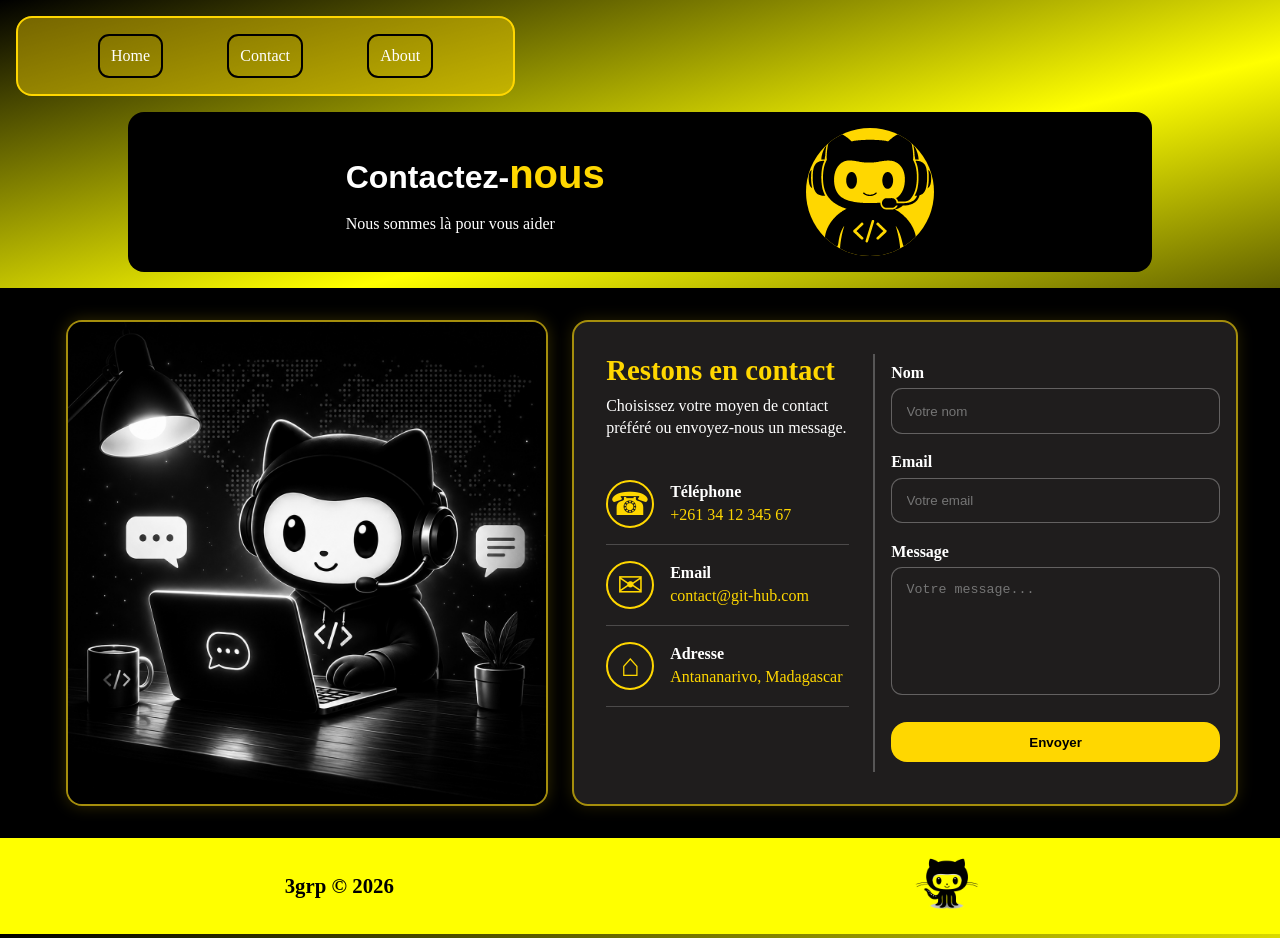
==== pages/contact.html @ 5884a541 "Ajout section contact" ====
<!DOCTYPE html>
<html lang="en">

<head>
    <meta charset="UTF-8">
    <meta name="viewport" content="width=device-width, initial-scale=1.0">
    <link rel="stylesheet" href="../assets/css/style.css">
    <title>Contact</title>
</head>

<body>

    <header class="header">
        <div class="navigation">
            <div class="nav">
                <ul>
                    <li>
                        <a href="index.html" tabindex="0">Home</a>
                    </li>
                    <li>
                        <a href="contact.html" tabindex="0">Contact</a>
                    </li>
                    <li>
                        <a href="about.html" tabindex="0">About</a>
                    </li>
                </ul>
            </div>

           
        </div>
        <div class="titre contact-titre">
            <div>
                <h1>Contactez-<span>nous</span></h1>
                <li>
                <p class="p-white">Nous sommes là pour vous aider</p>
                </li>
            </div>

            <div class="images">
                <img src="../assets/images/github-support.svg" alt="">
            </div>
        </div>
    </header>

    <main class="contact">
        <section class="contact-box">
            <div class="contact-image">
                <img src="../assets/images/pc3.png" alt="">
            </div>

            <div class="contact-card">
                <div class="contact-info">
                    <h2>Restons en contact</h2>
                    <p>Choisissez votre moyen de contact préféré ou envoyez-nous un message.</p>

                    <div class="info-ligne">
                        <div class="info-icon">☎</div>
                        <div>
                            <h3>Téléphone</h3>
                            <span>+261 34 12 345 67</span>
                        </div>
                    </div>

                    <div class="info-ligne">
                        <div class="info-icon">✉</div>
                        <div>
                            <h3>Email</h3>
                            <span>contact@git-hub.com</span>
                        </div>
                    </div>

                    <div class="info-ligne">
                        <div class="info-icon">⌂</div>
                        <div>
                            <h3>Adresse</h3>
                            <span>Antananarivo, Madagascar</span>
                        </div>
                    </div>
                </div>

                <form class="contact-form">
                    <label for="nom">Nom</label>
                    <input type="text" id="nom" placeholder="Votre nom">

                    <label for="email">Email</label>
                    <input type="email" id="email" placeholder="Votre email">

                    <label for="message">Message</label>
                    <textarea id="message" placeholder="Votre message..."></textarea>

                    <button type="submit">Envoyer</button>
                </form>
            </div>
        </section>
    </main>

    <footer class="footer">
        <div class="foot">
            <h4>3grp &copy; 2026</h4>
        </div>
        <div class="img">
            <img src="../assets/images/giyhub2.png" alt="">
        </div>
    </footer>
</body>

</html>
---- assets/css/style.css ----
* {
  margin: 0;
  padding: 0;
  box-sizing: border-box;
}

body {
  padding-top: 5rem;
  background-image: linear-gradient(166deg, black, yellow, rgb(0, 0, 0), yellow 90%);
}

ul {
  list-style: none;
}

a {
  text-decoration: none;
}

.header {
  width: 100%;
  height: auto;
  padding: 1rem 0 1rem 0;
}
.header .navigation {
  width: 100%;
  height: auto;
  padding: 1rem;
  position: fixed;
  z-index: 10000;
  top: 0;
  left: 0;
}
.header .navigation .nav {
  width: 40%;
  height: auto;
  padding: 1rem;
  border-radius: 1rem;
  border: 2px solid gold;
  background-color: rgba(255, 217, 0, 0.432);
}
.header .navigation .nav ul {
  display: flex;
  align-items: center;
  justify-content: space-evenly;
}
.header .navigation .nav ul li a {
  display: block;
  border: 2px solid black;
  border-radius: 0.7rem;
  display: flex;
  align-items: center;
  justify-content: center;
  padding: 0.7rem;
  color: white;
}
.header .navigation .nav ul li a:focus {
  border: 2px solid gold;
  outline: none;
  box-shadow: 0 0 7px gold;
}
.header .titre {
  width: 80%;
  padding: 1rem;
  background-color: black;
  display: flex;
  align-items: center;
  justify-content: space-evenly;
  margin: 1rem auto auto auto;
  border-radius: 1rem;
}
.header .titre h1 {
  font-size: 2rem;
  color: white;
  font-family: "Segoe UI", Tahoma, Geneva, Verdana, sans-serif;
}
.header .titre h1 span {
  color: gold;
  font-size: 2.5rem;
}
.header .titre .images {
  width: 8rem;
  height: 8rem;
  border-radius: 50%;
  background-color: gold;
}
.header .titre .images img {
  width: 100%;
  height: 100%;
  border-radius: 50%;
  object-fit: cover;
}

.acceuil {
  width: 100%;
  height: auto;
  padding: 1rem;
  background-color: black;
}
.acceuil-home {
  width: 90%;
  margin: auto;
  background-color: black;
  height: auto;
  display: flex;
  align-items: center;
  justify-content: center;
  gap: 1rem;
}
.acceuil-home .pcDesc {
  width: 50%;
  height: 20rem;
  padding: 1rem 1rem 1rem 5rem;
  background-color: rgb(31, 29, 29);
  border-bottom-left-radius: 1rem;
  border-top-left-radius: 1rem;
}
.acceuil-home .pcDesc h2 {
  color: white;
  margin: 0 0 1rem 0;
}
.acceuil-home .pcDesc h2 span {
  color: gold;
  font-size: 1.7rem;
}
.acceuil-home .pcDesc h4 {
  font-size: 1.3rem;
  color: white;
}
.acceuil-home .pcDesc button {
  margin: 2rem 0 0 0;
  width: 9rem;
  color: rgb(0, 0, 0);
  background-color: gold;
  height: 2.5rem;
  border-radius: 1rem;
  border: 2px solid rgba(0, 255, 255, 0);
}
.acceuil-home .pcDesc button:focus {
  border: 2px solid yellow;
  box-shadow: 0 0 7px white;
}
.acceuil-home .pcImg {
  width: 50%;
  height: 15rem;
  background-color: black;
}
.acceuil-home .pcImg img {
  object-fit: cover;
  width: 100%;
  height: 100%;
}

.footer {
  height: 6rem;
  background-color: yellow;
  padding: 2rem;
  display: flex;
  align-items: center;
  justify-content: space-around;
}
.footer .img {
  width: 6rem;
  height: 6rem;
}
.footer .img img {
  object-fit: cover;
  width: 100%;
  height: 100%;
}
.footer .foot h4 {
  font-size: 1.3rem;
}

.contact-header .contact-titre {
  justify-content: space-around;
  box-shadow: 0 0 1rem rgba(255, 217, 0, 0.35);
}
.contact-header .contact-titre p {
  margin-top: 0.5rem;
  color: white;
  font-size: 1.2rem;
  font-family: "Segoe UI", Tahoma, Geneva, Verdana, sans-serif;
}

.p-white {
  color: white;
}

.contact {
  width: 100%;
  height: auto;
  padding: 2rem 1rem;
  background-color: black;
}
.contact-box {
  width: 92%;
  margin: auto;
  display: grid;
  grid-template-columns: 42% 58%;
  gap: 1.5rem;
  align-items: stretch;
}
.contact-image {
  min-height: 28rem;
  border: 2px solid rgba(255, 217, 0, 0.6);
  border-radius: 1rem;
  background-color: rgb(31, 29, 29);
  overflow: hidden;
  box-shadow: 0 0 1rem rgba(255, 217, 0, 0.2);
}
.contact-image img {
  width: 100%;
  height: 100%;
  object-fit: cover;
  filter: grayscale(100%);
}
.contact-card {
  min-height: 28rem;
  padding: 2rem;
  border: 2px solid rgba(255, 217, 0, 0.6);
  border-radius: 1rem;
  background-color: rgb(31, 29, 29);
  display: grid;
  grid-template-columns: 45% 55%;
  gap: 1rem;
  color: white;
  box-shadow: 0 0 1rem rgba(255, 217, 0, 0.15);
}
.contact-info {
  border-right: 2px solid rgba(255, 255, 255, 0.25);
  padding-right: 1.5rem;
}
.contact-info h2 {
  color: gold;
  font-size: 1.8rem;
  margin-bottom: 0.5rem;
}
.contact-info p {
  font-size: 1rem;
  line-height: 1.4;
  margin-bottom: 1.5rem;
}
.contact .info-ligne {
  display: flex;
  align-items: center;
  gap: 1rem;
  padding: 1rem 0;
  border-bottom: 0.1rem solid rgba(255, 255, 255, 0.2);
}
.contact .info-ligne h3 {
  font-size: 1rem;
  margin-bottom: 0.3rem;
}
.contact .info-ligne span {
  color: gold;
  font-size: 1rem;
}
.contact .info-icon {
  width: 3rem;
  height: 3rem;
  min-width: 3rem;
  border: 2px solid gold;
  border-radius: 50%;
  color: gold;
  display: flex;
  align-items: center;
  justify-content: center;
  font-size: 2rem;
}
.contact-form {
  display: flex;
  flex-direction: column;
  justify-content: center;
}
.contact-form label {
  margin-bottom: 0.4rem;
  color: white;
  font-size: 1rem;
  font-weight: bold;
}
.contact-form input,
.contact-form textarea {
  width: 100%;
  margin-bottom: 1.2rem;
  padding: 0.9rem;
  border: 0.1rem solid rgba(255, 255, 255, 0.3);
  border-radius: 0.7rem;
  background-color: rgb(31, 29, 29);
  color: white;
  outline: none;
}
.contact-form input:focus,
.contact-form textarea:focus {
  border-color: gold;
  box-shadow: 0 0 0.5rem rgba(255, 217, 0, 0.5);
}
.contact-form textarea {
  height: 8rem;
  resize: none;
}
.contact-form button {
  margin: 2rem 0 0 0;
  width: 9rem;
  color: rgb(0, 0, 0);
  background-color: gold;
  height: 2.5rem;
  border-radius: 1rem;
  border: 2px solid rgba(0, 255, 255, 0);
}
.contact-form button:focus {
  border: 2px solid yellow;
  box-shadow: 0 0 7px white;
}
.contact-form button {
  width: 100%;
  margin-top: 0.5rem;
  font-weight: bold;
  cursor: pointer;
}

/*# sourceMappingURL=style.css.map */
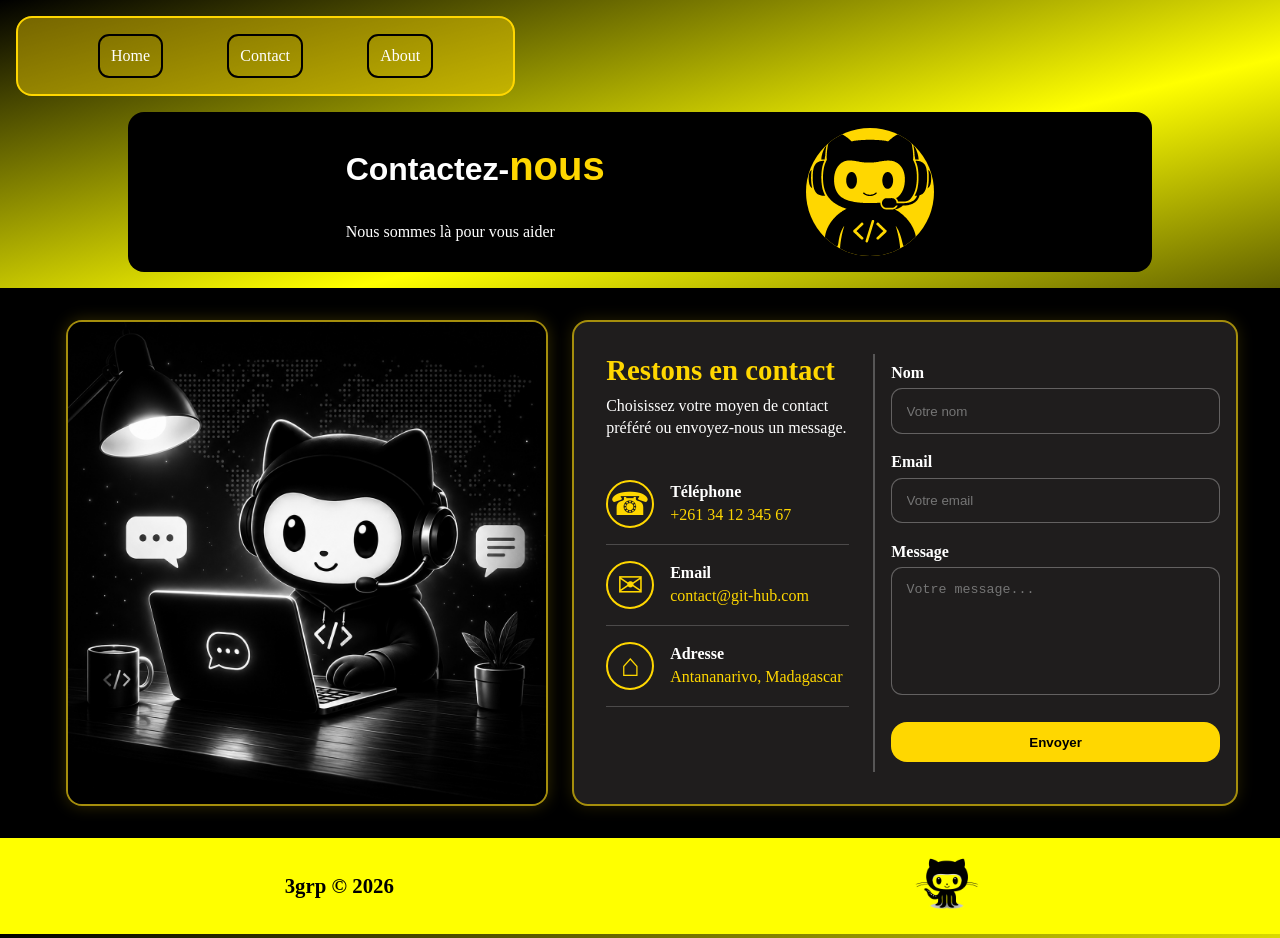
==== commit f9d0d6e1: "." ====
--- a/pages/contact.html
+++ b/pages/contact.html
@@ -102,6 +102,6 @@
             <img src="../assets/images/giyhub2.png" alt="">
         </div>
     </footer>
-</body>
+</body> 
 
 </html>
--- a/assets/css/style.css
+++ b/assets/css/style.css
@@ -187,6 +187,14 @@
   color: white;
 }
 
+.contact-titre h1 {
+  margin-bottom: 1rem;
+}
+
+.contact-titre p {
+  margin-top: 0;
+}
+
 .contact {
   width: 100%;
   height: auto;
@@ -319,4 +327,25 @@
   cursor: pointer;
 }
 
+.footer {
+  height: 6rem;
+  background-color: yellow;
+  padding: 2rem;
+  display: flex;
+  align-items: center;
+  justify-content: space-around;
+}
+.footer .img {
+  width: 6rem;
+  height: 6rem;
+}
+.footer .img img {
+  object-fit: cover;
+  width: 100%;
+  height: 100%;
+}
+.footer .foot h4 {
+  font-size: 1.3rem;
+}
+
 /*# sourceMappingURL=style.css.map */
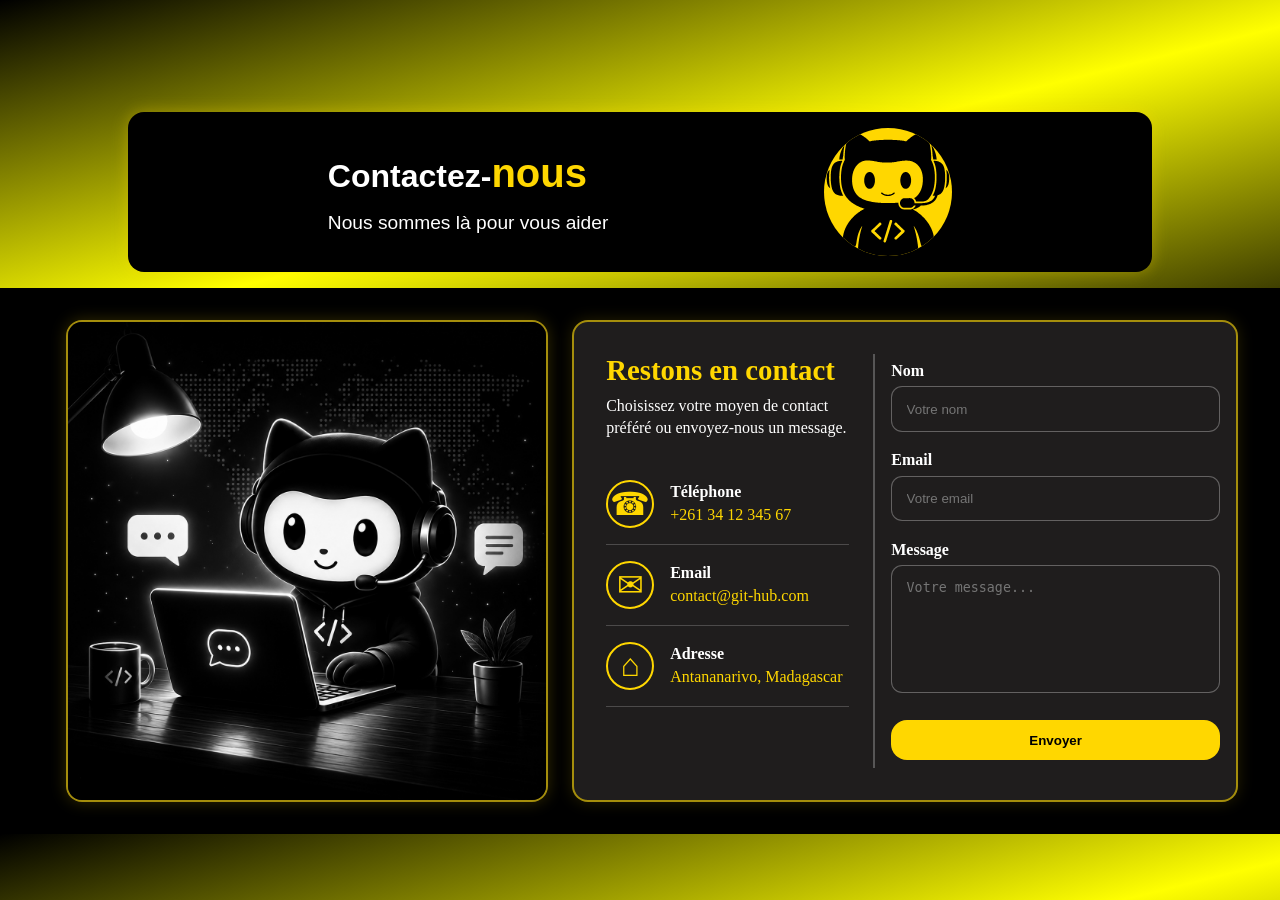
==== commit e4519883: "Derniere modification Henintsoa" ====
--- a/pages/contact.html
+++ b/pages/contact.html
@@ -11,29 +11,11 @@
 <body>
 
     <header class="header">
-        <div class="navigation">
-            <div class="nav">
-                <ul>
-                    <li>
-                        <a href="index.html" tabindex="0">Home</a>
-                    </li>
-                    <li>
-                        <a href="contact.html" tabindex="0">Contact</a>
-                    </li>
-                    <li>
-                        <a href="about.html" tabindex="0">About</a>
-                    </li>
-                </ul>
-            </div>
 
-           
-        </div>
         <div class="titre contact-titre">
             <div>
                 <h1>Contactez-<span>nous</span></h1>
-                <li>
                 <p class="p-white">Nous sommes là pour vous aider</p>
-                </li>
             </div>
 
             <div class="images">
@@ -44,11 +26,13 @@
 
     <main class="contact">
         <section class="contact-box">
+
             <div class="contact-image">
                 <img src="../assets/images/pc3.png" alt="">
             </div>
 
             <div class="contact-card">
+
                 <div class="contact-info">
                     <h2>Restons en contact</h2>
                     <p>Choisissez votre moyen de contact préféré ou envoyez-nous un message.</p>
@@ -90,18 +74,12 @@
 
                     <button type="submit">Envoyer</button>
                 </form>
+
             </div>
         </section>
     </main>
 
-    <footer class="footer">
-        <div class="foot">
-            <h4>3grp &copy; 2026</h4>
-        </div>
-        <div class="img">
-            <img src="../assets/images/giyhub2.png" alt="">
-        </div>
-    </footer>
-</body> 
 
-</html>
+</body>
+
+</html>
--- a/assets/css/style.css
+++ b/assets/css/style.css
@@ -172,27 +172,43 @@
   font-size: 1.3rem;
 }
 
-.contact-header .contact-titre {
+.contact-titre {
+  display: flex;
+  align-items: center;
   justify-content: space-around;
+  gap: 2rem;
   box-shadow: 0 0 1rem rgba(255, 217, 0, 0.35);
 }
-.contact-header .contact-titre p {
-  margin-top: 0.5rem;
+.contact-titre div:first-child {
+  display: flex;
+  flex-direction: column;
+  gap: 1rem;
+}
+.contact-titre h1 {
+  margin: 0;
+}
+.contact-titre p {
+  margin: 0;
   color: white;
   font-size: 1.2rem;
   font-family: "Segoe UI", Tahoma, Geneva, Verdana, sans-serif;
 }
+.contact-titre .images {
+  display: flex;
+  align-items: center;
+  justify-content: center;
+  background-color: transparent;
+}
+.contact-titre .images img {
+  width: 8rem;
+  height: 8rem;
+  object-fit: contain;
+  display: block;
+  border-radius: 0;
+}
 
 .p-white {
   color: white;
-}
-
-.contact-titre h1 {
-  margin-bottom: 1rem;
-}
-
-.contact-titre p {
-  margin-top: 0;
 }
 
 .contact {
@@ -222,6 +238,7 @@
   height: 100%;
   object-fit: cover;
   filter: grayscale(100%);
+  display: block;
 }
 .contact-card {
   min-height: 28rem;
@@ -327,25 +344,4 @@
   cursor: pointer;
 }
 
-.footer {
-  height: 6rem;
-  background-color: yellow;
-  padding: 2rem;
-  display: flex;
-  align-items: center;
-  justify-content: space-around;
-}
-.footer .img {
-  width: 6rem;
-  height: 6rem;
-}
-.footer .img img {
-  object-fit: cover;
-  width: 100%;
-  height: 100%;
-}
-.footer .foot h4 {
-  font-size: 1.3rem;
-}
-
 /*# sourceMappingURL=style.css.map */
